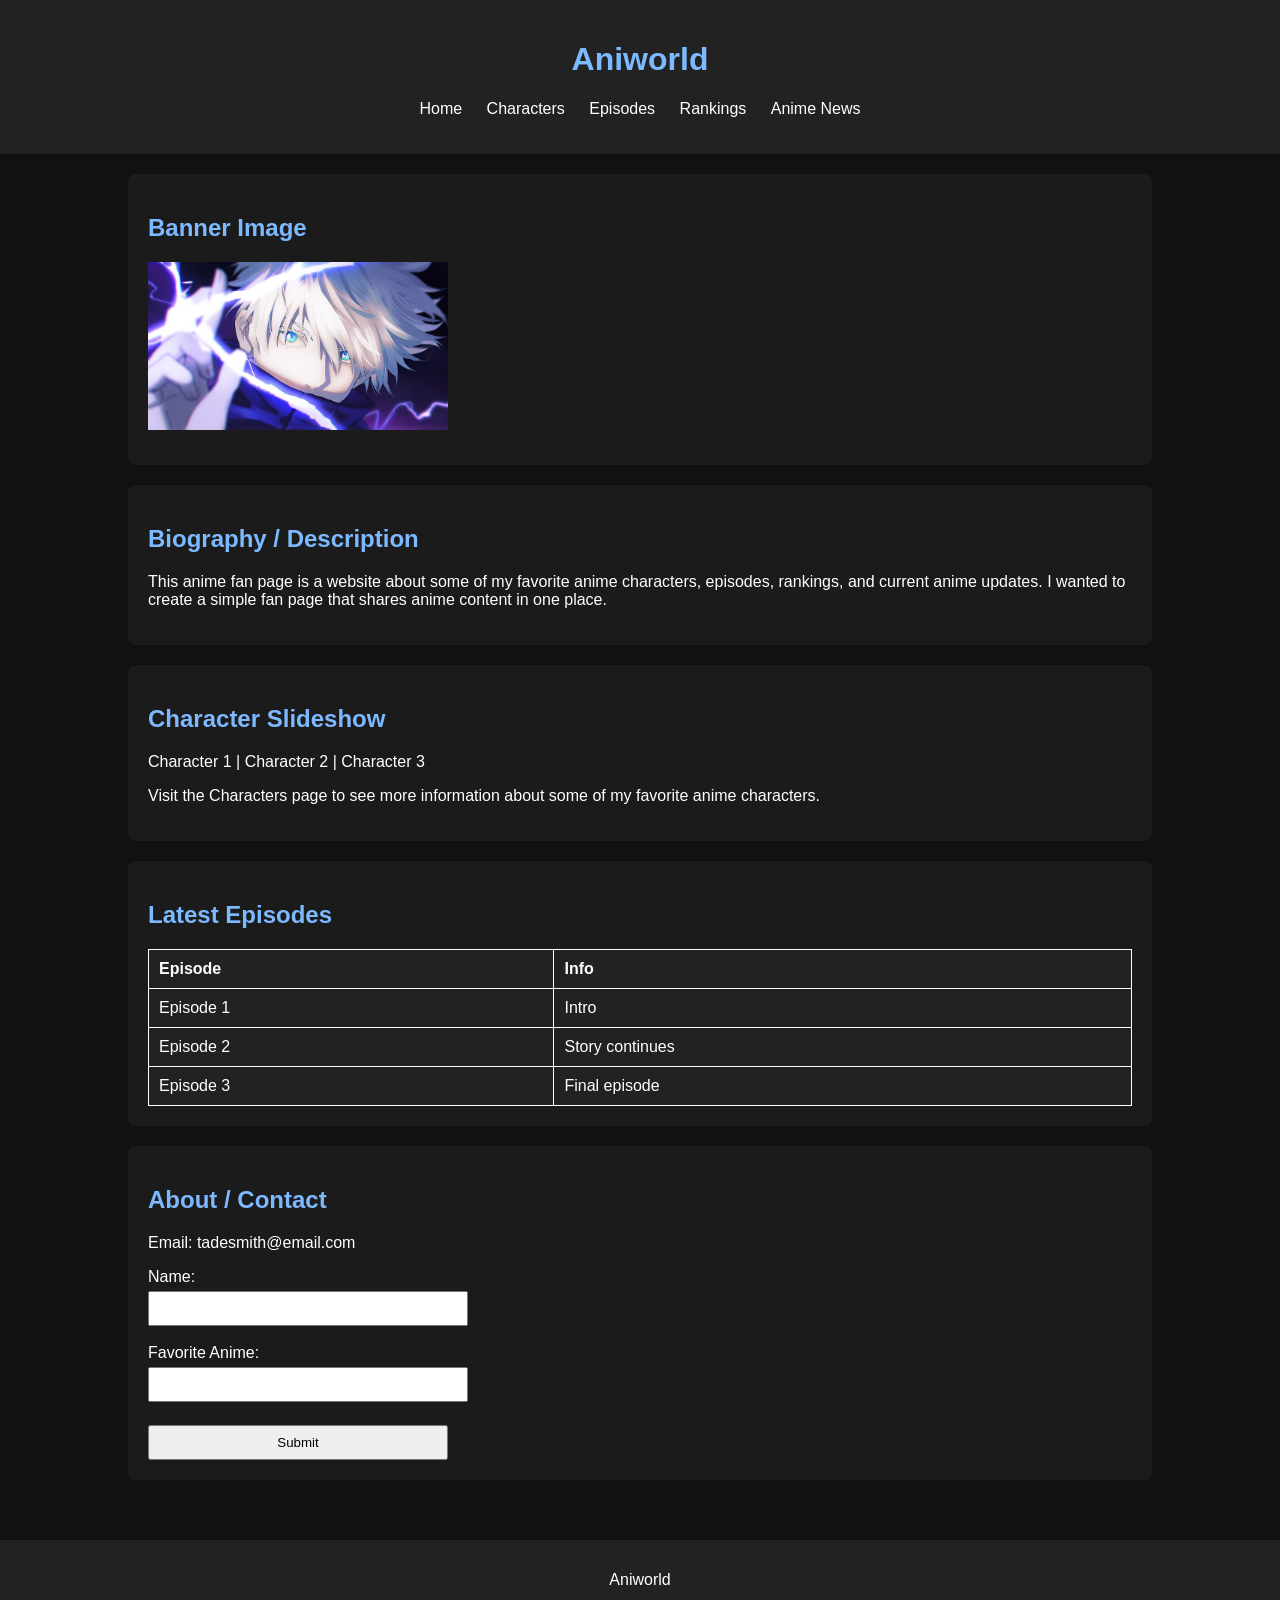
==== index.html @ a0a1e09b "index.html" ====
<!DOCTYPE html>
<html lang="en">

<head>
    <meta charset="UTF-8">
    <meta name="description" content=" Anime Fanpage featuring characters, episodes, rankings, and anime updates.">
    <meta name="viewport" content="width=device-width, initial-scale=1.0">
    <title>Aniworld</title>
    <link rel="stylesheet" href="style.css">
</head>

<body>

    <header>
        <h1>Aniworld</h1>

        <nav>
            <ul>
                <li><a href="index.html">Home</a></li>
                <li><a href="characters.html">Characters</a></li>
                <li><a href="episodes.html">Episodes</a></li>
                <li><a href="rankings.html">Rankings</a></li>
                <li><a href="animenews.html">Anime News</a></li>
            </ul>
        </nav>
    </header>

    <main>

        <section>
            <h2>Banner Image</h2>
            <img src="gojo.jpg" alt="Gojo Satoru banner image" width="300">
        </section>

        <section>
            <h2>Biography / Description</h2>
            <p>
                This anime fan page is a website about some of my favorite anime characters,
                episodes, rankings, and current anime updates. I wanted to create a simple fan page
                that shares anime content in one place.
            </p>
        </section>

        <section>
            <h2>Character Slideshow</h2>
            <p>Character 1 | Character 2 | Character 3</p>
            <p>
                Visit the Characters page to see more information about some of my favorite anime characters.
            </p>
        </section>

        <section>
            <h2>Latest Episodes</h2>

            <table>
                <tr>
                    <th>Episode</th>
                    <th>Info</th>
                </tr>
                <tr>
                    <td>Episode 1</td>
                    <td>Intro</td>
                </tr>
                <tr>
                    <td>Episode 2</td>
                    <td>Story continues</td>
                </tr>
                <tr>
                    <td>Episode 3</td>
                    <td>Final episode</td>
                </tr>
            </table>
        </section>

        <section>
            <h2>About / Contact</h2>
            <p>Email: tadesmith@email.com</p>

            <form>
                <label for="name">Name:</label><br>
                <input type="text" id="name" name="name"><br><br>

                <label for="anime">Favorite Anime:</label><br>
                <input type="text" id="anime" name="anime"><br><br>

                <input type="submit" value="Submit">
            </form>
        </section>

    </main>

   <footer>
    <p>Aniworld</p>
</footer>

</body>

</html>
---- style.css ----
body {
    font-family: Arial, sans-serif;
    background-color: #111;
    color: white;
    margin: 0;
    padding: 0;
}

header {
    background-color: #222;
    text-align: center;
    padding: 20px;
}

h1, h2 {
    color: #7db9ff;
}

nav ul {
    list-style-type: none;
    padding: 0;
}

nav li {
    display: inline;
    margin: 0 10px;
}

nav a {
    color: white;
    text-decoration: none;
}

nav a:hover {
    color: #7db9ff;
}

main {
    width: 80%;
    margin: auto;
    padding: 20px;
}

section {
    background-color: #1b1b1b;
    margin-bottom: 20px;
    padding: 20px;
    border-radius: 8px;
}

img {
    max-width: 100%;
    height: auto;
    display: block;
    margin-bottom: 15px;
}

table {
    width: 100%;
    border-collapse: collapse;
    background-color: #222;
}

table, th, td {
    border: 1px solid white;
}

th, td {
    padding: 10px;
    text-align: left;
}

form input {
    width: 100%;
    max-width: 300px;
    padding: 8px;
    margin-top: 5px;
}

footer {
    background-color: #222;
    text-align: center;
    padding: 15px;
    margin-top: 20px;
}

footer a {
    color: #7db9ff;
}
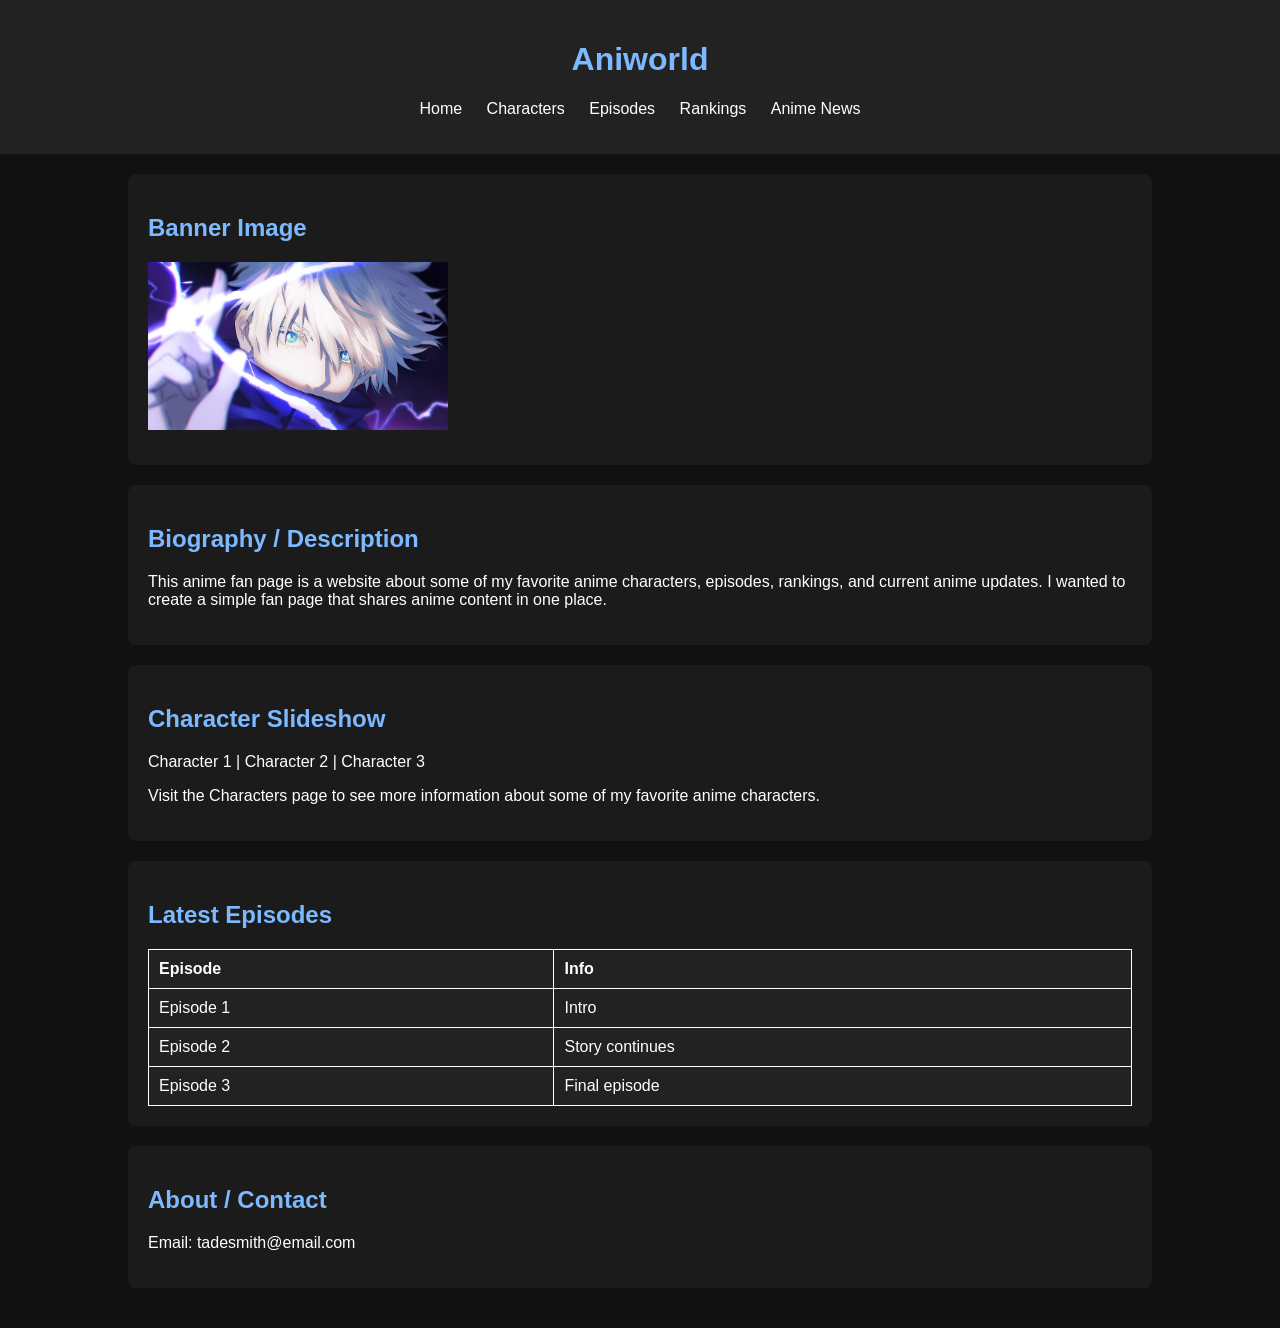
==== commit ee4f2ec6: "index.html" ====
--- a/index.html
+++ b/index.html
@@ -3,7 +3,7 @@
 
 <head>
     <meta charset="UTF-8">
-    <meta name="description" content=" Anime Fanpage featuring characters, episodes, rankings, and anime updates.">
+    <meta name="description" content="Anime fanpage featuring characters, episodes, rankings, and anime updates.">
     <meta name="viewport" content="width=device-width, initial-scale=1.0">
     <title>Aniworld</title>
     <link rel="stylesheet" href="style.css">
@@ -75,24 +75,10 @@
         <section>
             <h2>About / Contact</h2>
             <p>Email: tadesmith@email.com</p>
-
-            <form>
-                <label for="name">Name:</label><br>
-                <input type="text" id="name" name="name"><br><br>
-
-                <label for="anime">Favorite Anime:</label><br>
-                <input type="text" id="anime" name="anime"><br><br>
-
-                <input type="submit" value="Submit">
-            </form>
         </section>
 
     </main>
 
-   <footer>
-    <p>Aniworld</p>
-</footer>
-
 </body>
 
 </html>
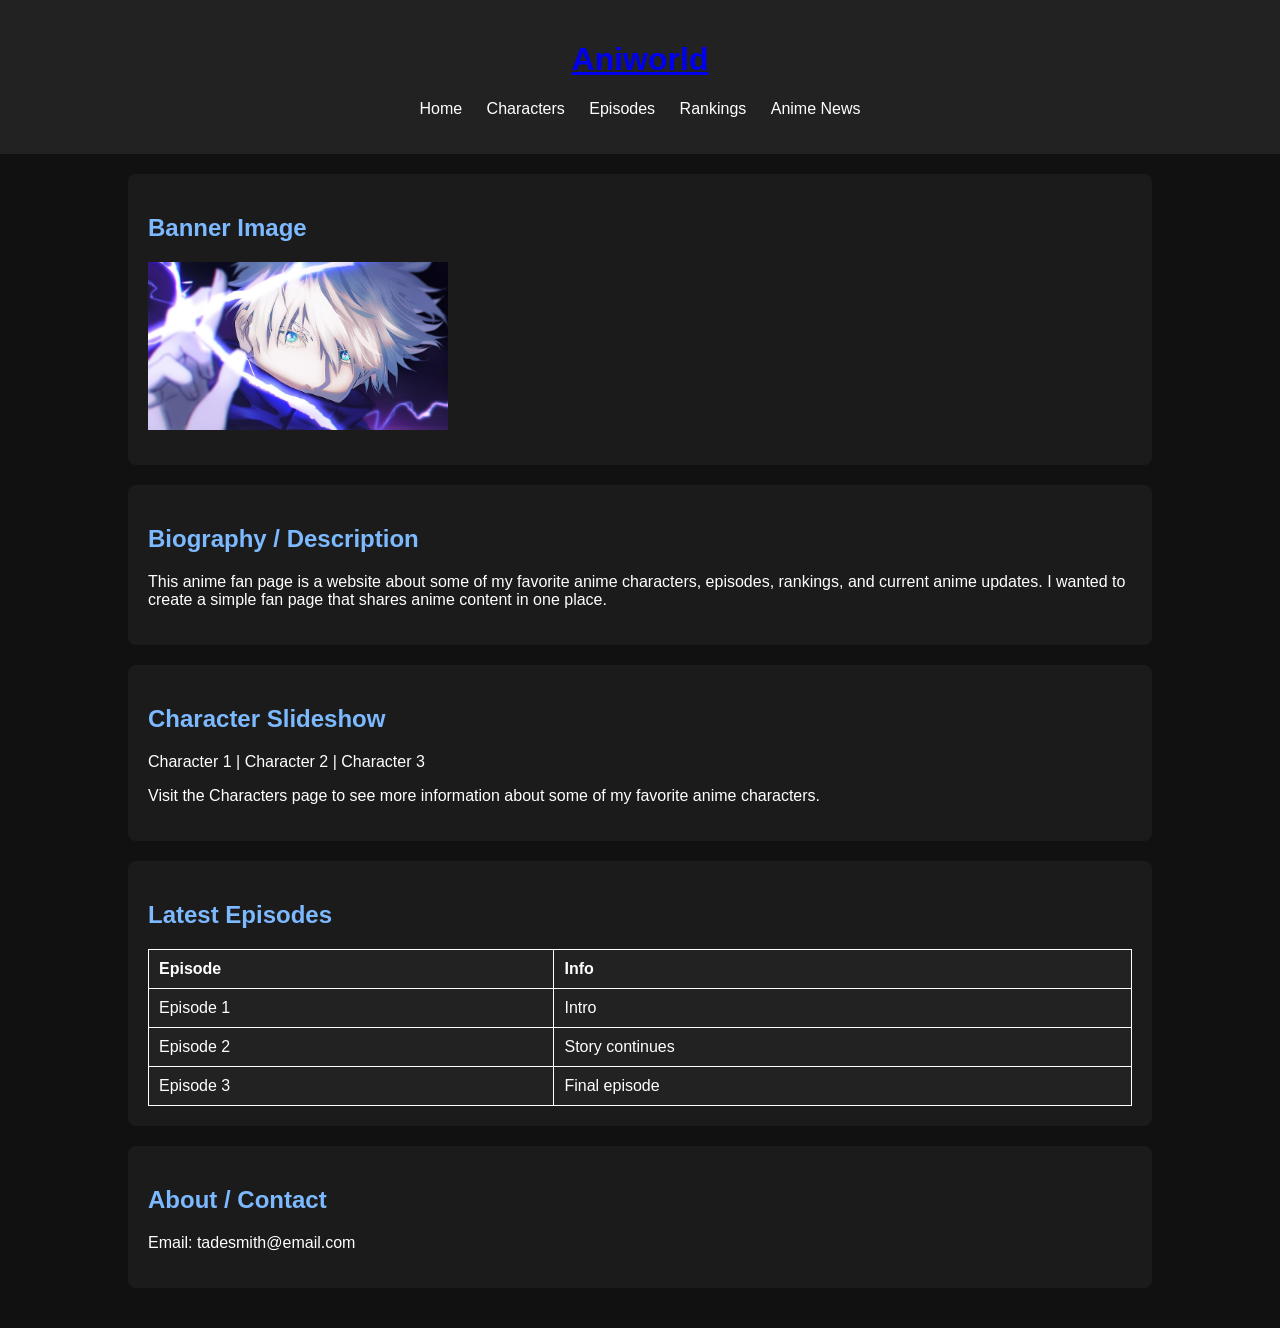
==== commit 02f02b5e: "index.html" ====
--- a/index.html
+++ b/index.html
@@ -12,7 +12,7 @@
 <body>
 
     <header>
-        <h1>Aniworld</h1>
+        <h1><a href="index.html">Aniworld</a></h1>
 
         <nav>
             <ul>
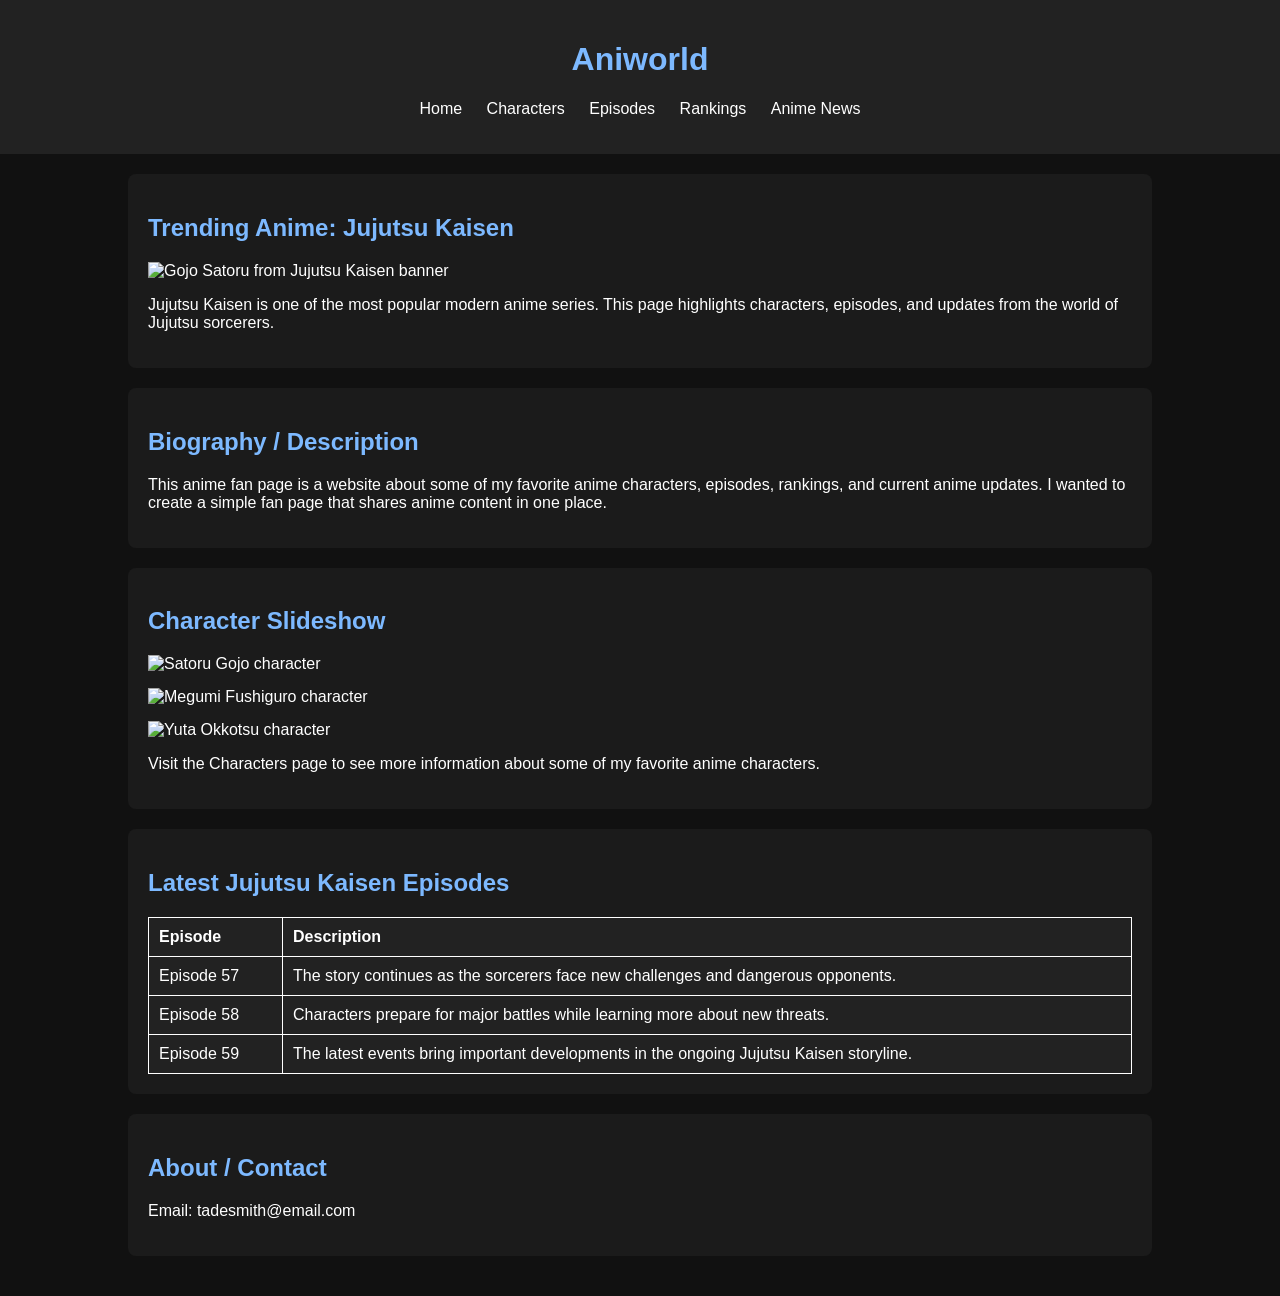
==== commit f046d9cb: "Update index.html" ====
--- a/index.html
+++ b/index.html
@@ -25,15 +25,25 @@
         </nav>
     </header>
 
+
     <main>
 
         <section>
-            <h2>Banner Image</h2>
-            <img src="gojo.jpg" alt="Gojo Satoru banner image" width="300">
+            <h2>Trending Anime: Jujutsu Kaisen</h2>
+
+            <img src="images/gojobanner.jpg" alt="Gojo Satoru from Jujutsu Kaisen banner">
+
+            <p>
+                Jujutsu Kaisen is one of the most popular modern anime series.
+                This page highlights characters, episodes, and updates from the
+                world of Jujutsu sorcerers.
+            </p>
         </section>
+
 
         <section>
             <h2>Biography / Description</h2>
+
             <p>
                 This anime fan page is a website about some of my favorite anime characters,
                 episodes, rankings, and current anime updates. I wanted to create a simple fan page
@@ -41,43 +51,68 @@
             </p>
         </section>
 
+
         <section>
             <h2>Character Slideshow</h2>
-            <p>Character 1 | Character 2 | Character 3</p>
+
+            <img src="images/gojo.jpg" alt="Satoru Gojo character">
+            <img src="images/megumihey.webp" alt="Megumi Fushiguro character">
+            <img src="images/yuta.avif" alt="Yuta Okkotsu character">
+
             <p>
                 Visit the Characters page to see more information about some of my favorite anime characters.
             </p>
         </section>
 
+
         <section>
-            <h2>Latest Episodes</h2>
+            <h2>Latest Jujutsu Kaisen Episodes</h2>
 
             <table>
+
                 <tr>
                     <th>Episode</th>
-                    <th>Info</th>
+                    <th>Description</th>
                 </tr>
+
                 <tr>
-                    <td>Episode 1</td>
-                    <td>Intro</td>
+                    <td>Episode 57</td>
+                    <td>
+                        The story continues as the sorcerers face new challenges
+                        and dangerous opponents.
+                    </td>
                 </tr>
+
                 <tr>
-                    <td>Episode 2</td>
-                    <td>Story continues</td>
+                    <td>Episode 58</td>
+                    <td>
+                        Characters prepare for major battles while learning more
+                        about new threats.
+                    </td>
                 </tr>
+
                 <tr>
-                    <td>Episode 3</td>
-                    <td>Final episode</td>
+                    <td>Episode 59</td>
+                    <td>
+                        The latest events bring important developments in the
+                        ongoing Jujutsu Kaisen storyline.
+                    </td>
                 </tr>
+
             </table>
+
         </section>
+
 
         <section>
             <h2>About / Contact</h2>
+
             <p>Email: tadesmith@email.com</p>
         </section>
 
+
     </main>
+
 
 </body>
 
--- a/style.css
+++ b/style.css
@@ -14,6 +14,15 @@
 
 h1, h2 {
     color: #7db9ff;
+}
+
+header h1 a {
+    color: #7db9ff;
+    text-decoration: none;
+}
+
+header h1 a:hover {
+    color: white;
 }
 
 nav ul {
@@ -61,11 +70,14 @@
     background-color: #222;
 }
 
-table, th, td {
+table,
+th,
+td {
     border: 1px solid white;
 }
 
-th, td {
+th,
+td {
     padding: 10px;
     text-align: left;
 }
@@ -84,6 +96,11 @@
     margin-top: 20px;
 }
 
+table img {
+    width: 120px;
+    height: 160px;
+    object-fit: cover;
+}
 footer a {
     color: #7db9ff;
 }
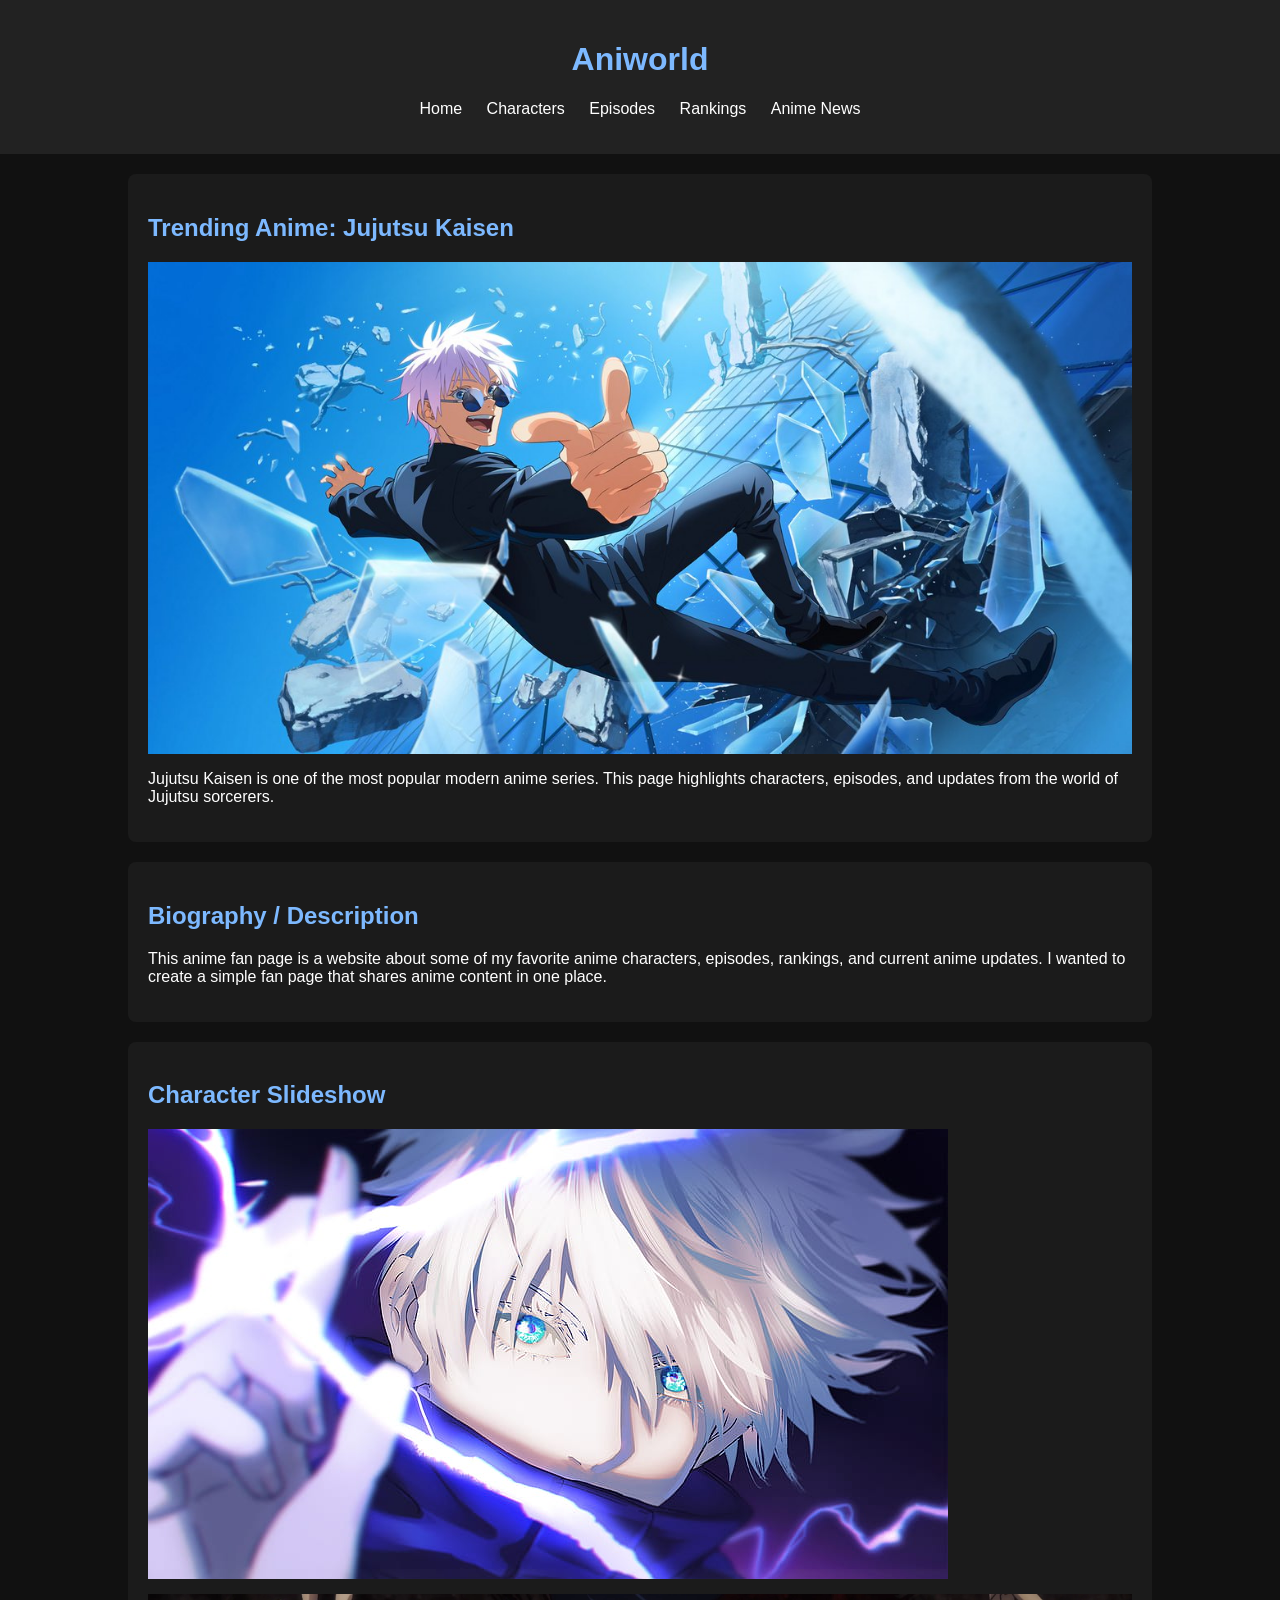
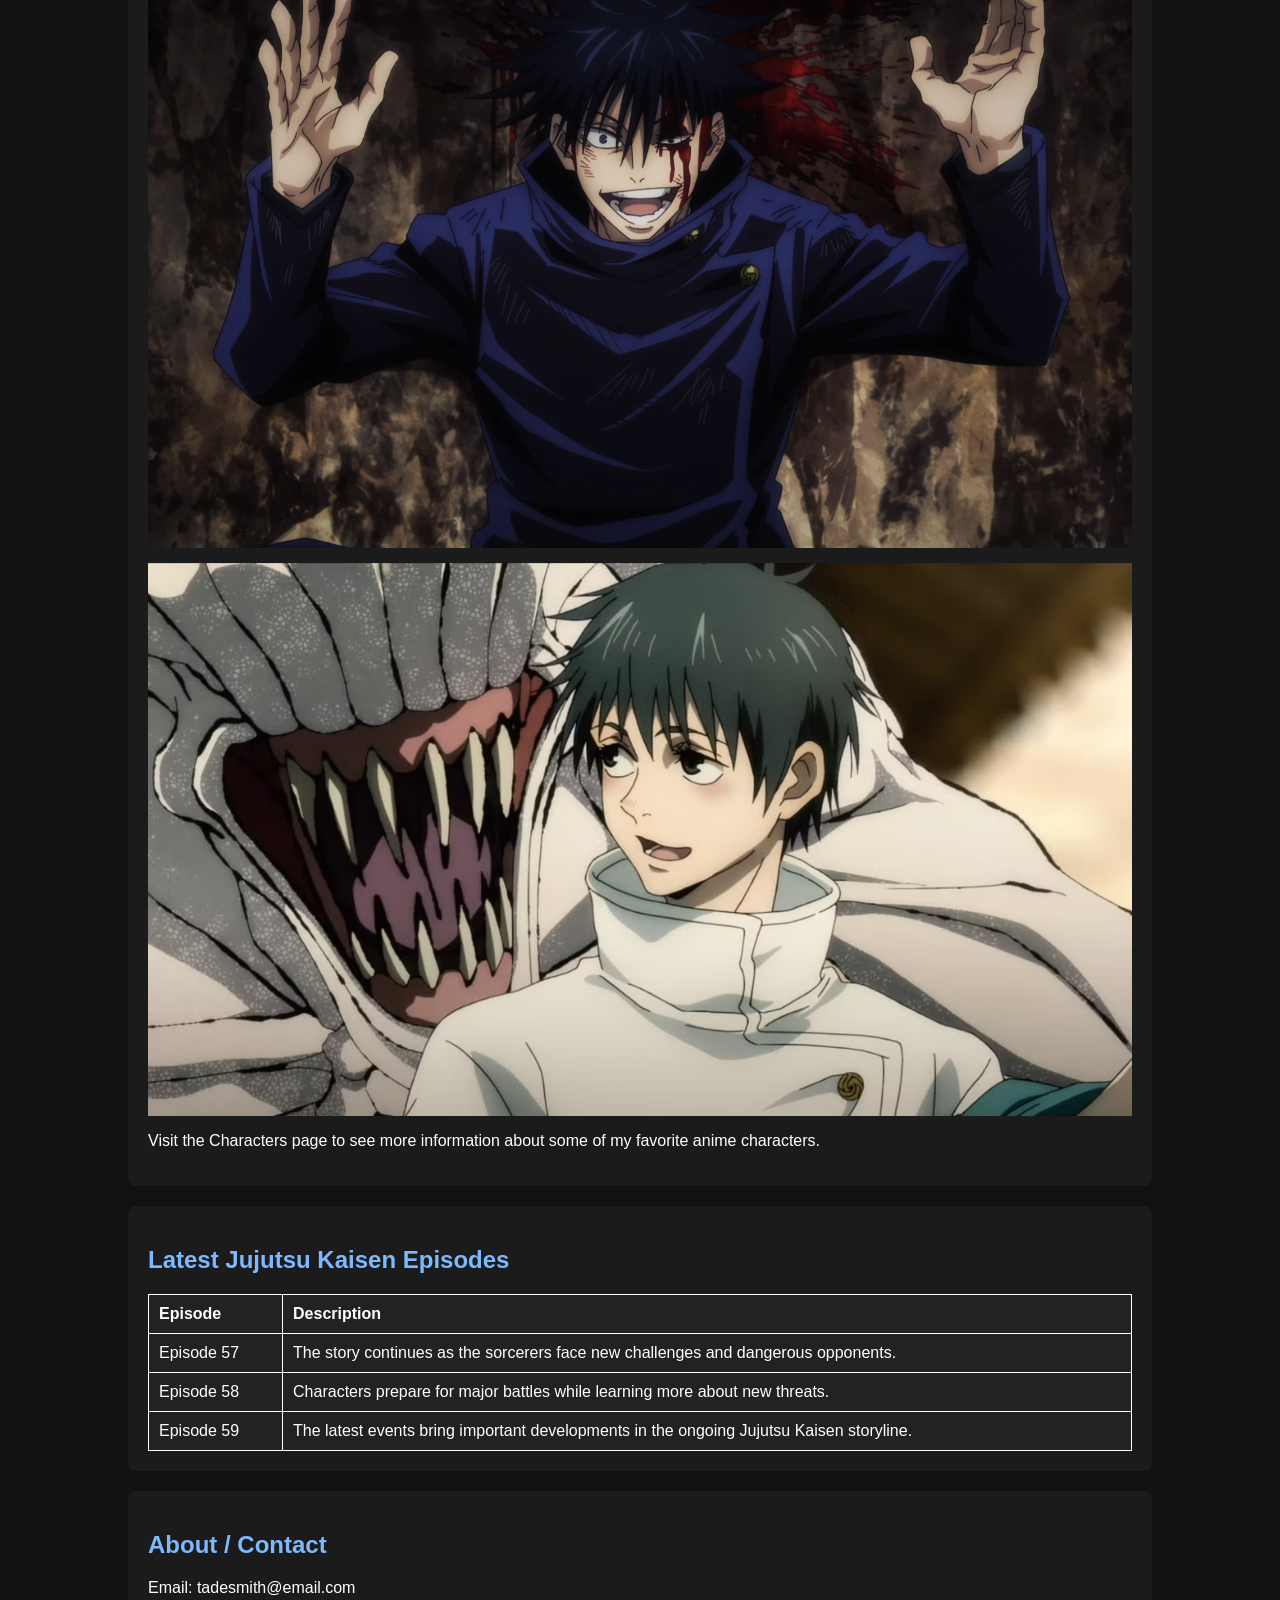
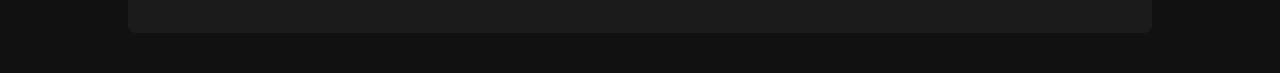
==== commit 4f88a060: "Update index.html" ====
--- a/index.html
+++ b/index.html
@@ -25,13 +25,12 @@
         </nav>
     </header>
 
-
     <main>
 
         <section>
             <h2>Trending Anime: Jujutsu Kaisen</h2>
 
-            <img src="images/gojobanner.jpg" alt="Gojo Satoru from Jujutsu Kaisen banner">
+            <img src="gojobanner.jpg" alt="Gojo Satoru from Jujutsu Kaisen banner">
 
             <p>
                 Jujutsu Kaisen is one of the most popular modern anime series.
@@ -39,7 +38,6 @@
                 world of Jujutsu sorcerers.
             </p>
         </section>
-
 
         <section>
             <h2>Biography / Description</h2>
@@ -51,25 +49,22 @@
             </p>
         </section>
 
-
         <section>
             <h2>Character Slideshow</h2>
 
-            <img src="images/gojo.jpg" alt="Satoru Gojo character">
-            <img src="images/megumihey.webp" alt="Megumi Fushiguro character">
-            <img src="images/yuta.avif" alt="Yuta Okkotsu character">
+            <img src="gojo.jpg" alt="Satoru Gojo character">
+            <img src="megumihey.webp" alt="Megumi Fushiguro character">
+            <img src="yuta.avif" alt="Yuta Okkotsu character">
 
             <p>
                 Visit the Characters page to see more information about some of my favorite anime characters.
             </p>
         </section>
 
-
         <section>
             <h2>Latest Jujutsu Kaisen Episodes</h2>
 
             <table>
-
                 <tr>
                     <th>Episode</th>
                     <th>Description</th>
@@ -77,32 +72,20 @@
 
                 <tr>
                     <td>Episode 57</td>
-                    <td>
-                        The story continues as the sorcerers face new challenges
-                        and dangerous opponents.
-                    </td>
+                    <td>The story continues as the sorcerers face new challenges and dangerous opponents.</td>
                 </tr>
 
                 <tr>
                     <td>Episode 58</td>
-                    <td>
-                        Characters prepare for major battles while learning more
-                        about new threats.
-                    </td>
+                    <td>Characters prepare for major battles while learning more about new threats.</td>
                 </tr>
 
                 <tr>
                     <td>Episode 59</td>
-                    <td>
-                        The latest events bring important developments in the
-                        ongoing Jujutsu Kaisen storyline.
-                    </td>
+                    <td>The latest events bring important developments in the ongoing Jujutsu Kaisen storyline.</td>
                 </tr>
-
             </table>
-
         </section>
-
 
         <section>
             <h2>About / Contact</h2>
@@ -110,9 +93,7 @@
             <p>Email: tadesmith@email.com</p>
         </section>
 
-
     </main>
-
 
 </body>
 
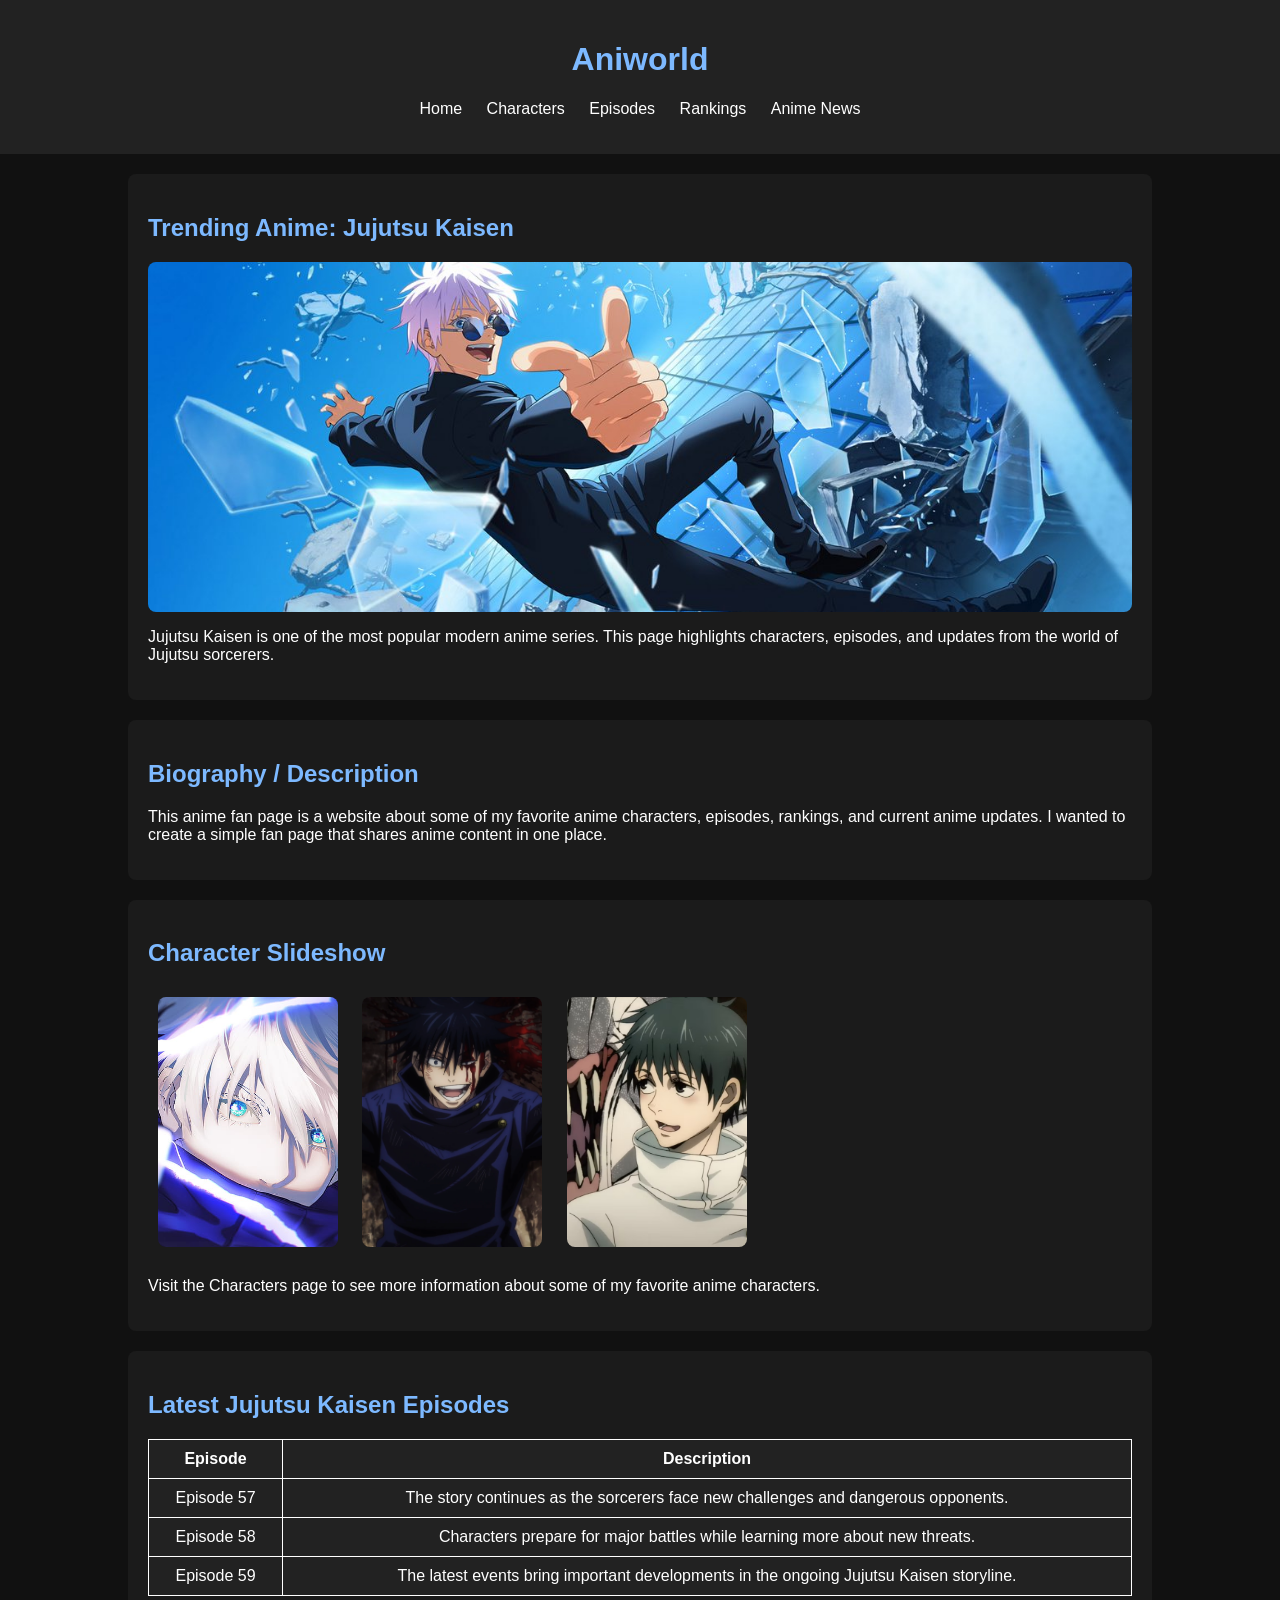
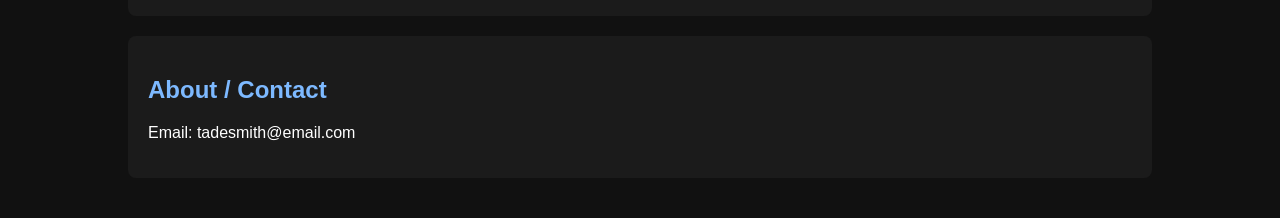
==== commit 9cf71edc: "Update index.html" ====
--- a/index.html
+++ b/index.html
@@ -52,9 +52,9 @@
         <section>
             <h2>Character Slideshow</h2>
 
-            <img src="gojo.jpg" alt="Satoru Gojo character">
-            <img src="megumihey.webp" alt="Megumi Fushiguro character">
-            <img src="yuta.avif" alt="Yuta Okkotsu character">
+            <img class="slideshow-img" src="gojo.jpg" alt="Satoru Gojo character">
+            <img class="slideshow-img" src="megumihey.webp" alt="Megumi Fushiguro character">
+            <img class="slideshow-img" src="yuta.avif" alt="Yuta Okkotsu character">
 
             <p>
                 Visit the Characters page to see more information about some of my favorite anime characters.
--- a/style.css
+++ b/style.css
@@ -12,7 +12,8 @@
     padding: 20px;
 }
 
-h1, h2 {
+h1,
+h2 {
     color: #7db9ff;
 }
 
@@ -57,11 +58,39 @@
     border-radius: 8px;
 }
 
+/* General images */
 img {
     max-width: 100%;
     height: auto;
     display: block;
     margin-bottom: 15px;
+}
+
+/* Banner image */
+section:first-of-type img {
+    width: 100%;
+    max-height: 350px;
+    object-fit: cover;
+    border-radius: 8px;
+}
+
+/* Character slideshow */
+.slideshow-img {
+    width: 180px;
+    height: 250px;
+    object-fit: cover;
+    display: inline-block;
+    margin: 10px;
+    border-radius: 8px;
+}
+
+/* Ranking table images */
+table img {
+    width: 120px;
+    height: 160px;
+    object-fit: cover;
+    display: block;
+    margin: auto;
 }
 
 table {
@@ -79,7 +108,7 @@
 th,
 td {
     padding: 10px;
-    text-align: left;
+    text-align: center;
 }
 
 form input {
@@ -96,11 +125,6 @@
     margin-top: 20px;
 }
 
-table img {
-    width: 120px;
-    height: 160px;
-    object-fit: cover;
-}
 footer a {
     color: #7db9ff;
 }
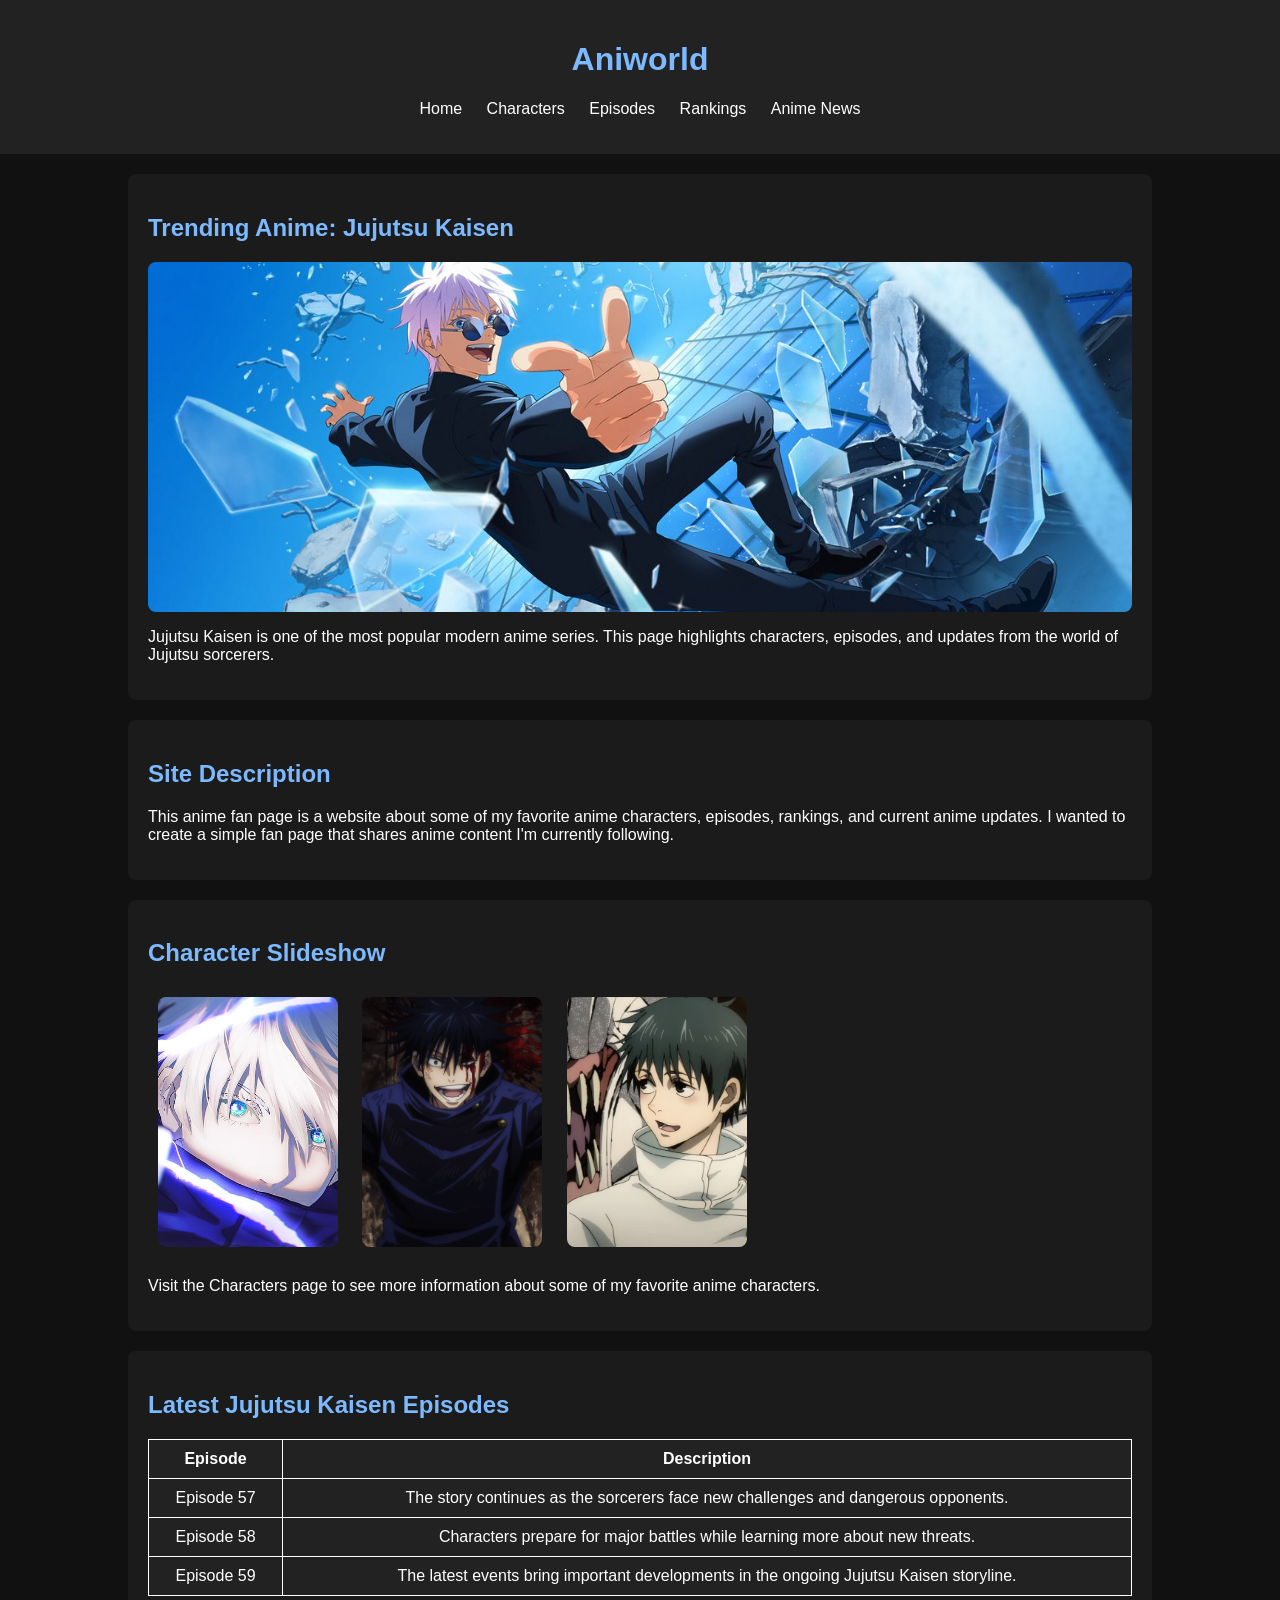
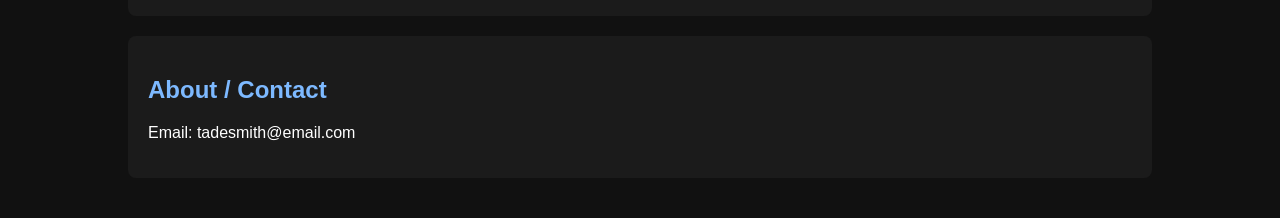
==== commit 8faa0cce: "Update index.html" ====
--- a/index.html
+++ b/index.html
@@ -40,12 +40,12 @@
         </section>
 
         <section>
-            <h2>Biography / Description</h2>
+            <h2> Site Description</h2>
 
             <p>
                 This anime fan page is a website about some of my favorite anime characters,
                 episodes, rankings, and current anime updates. I wanted to create a simple fan page
-                that shares anime content in one place.
+                that shares anime content I'm currently following.
             </p>
         </section>
 
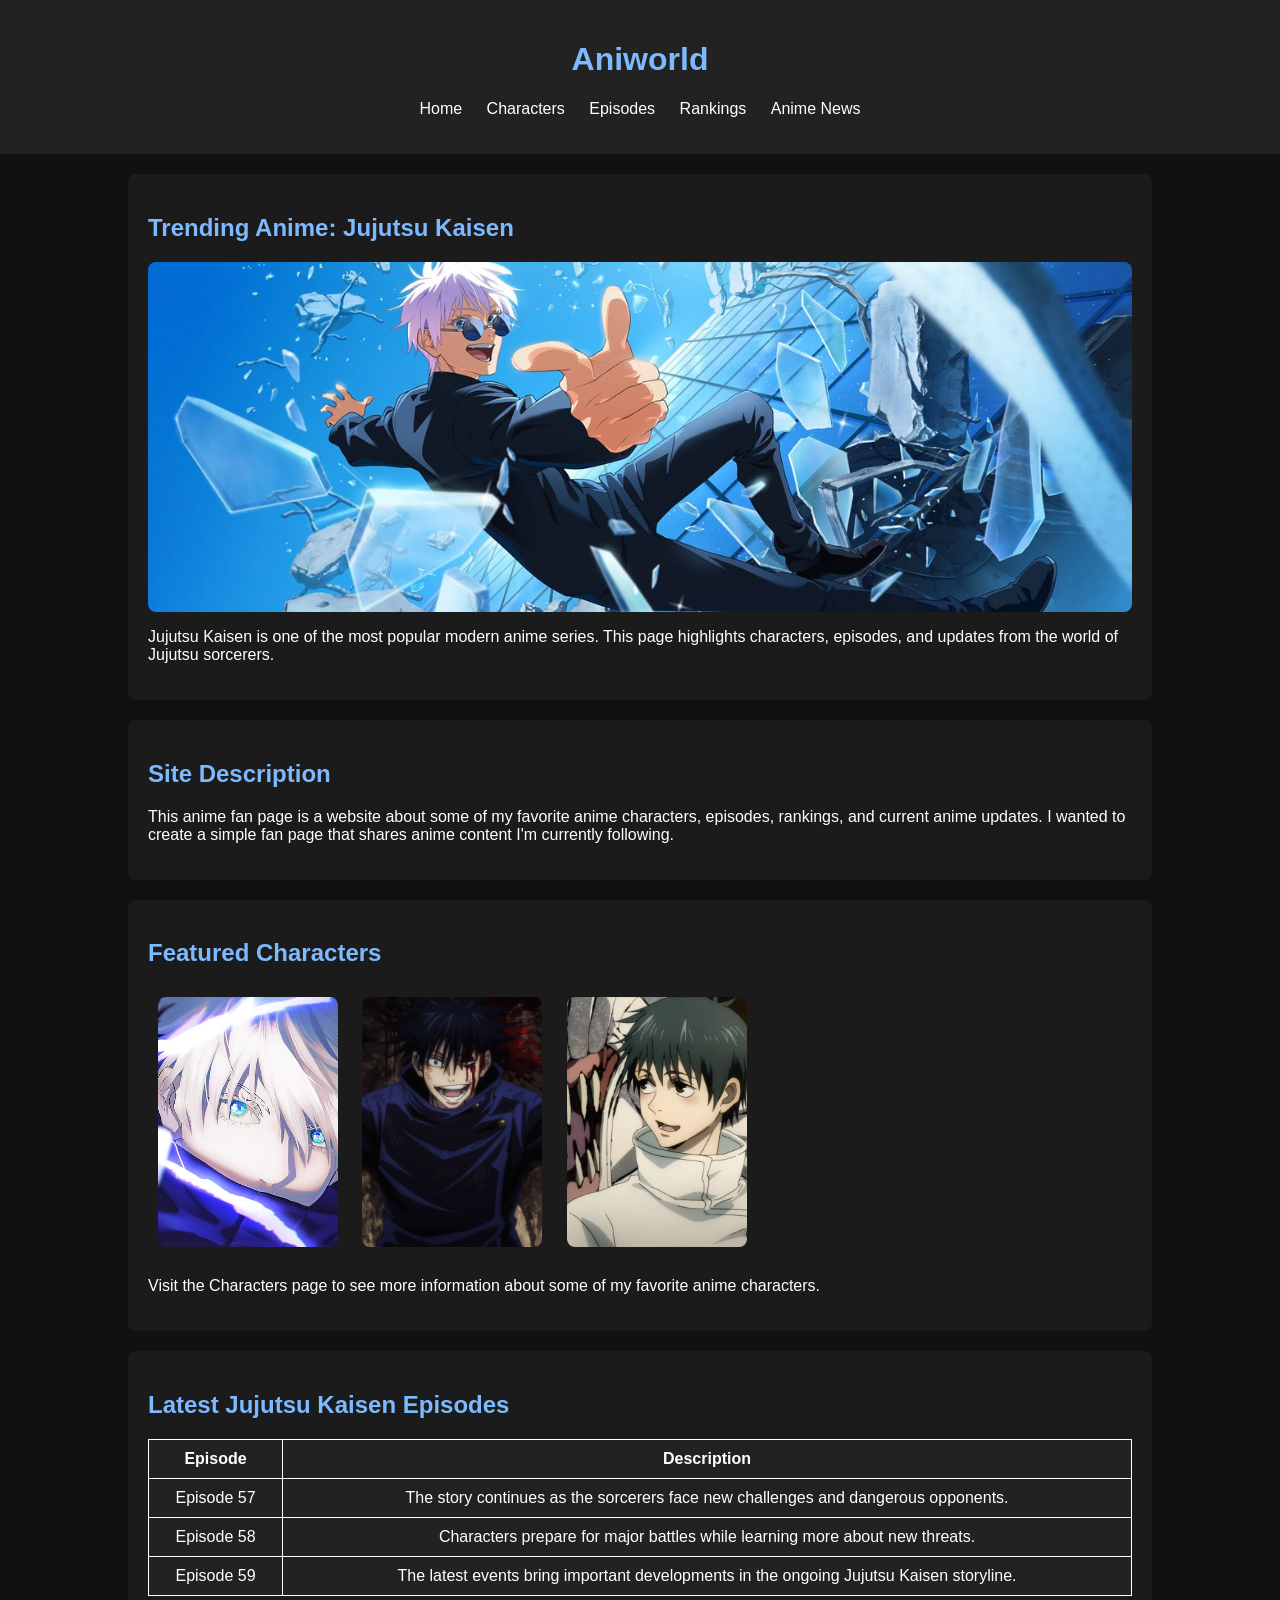
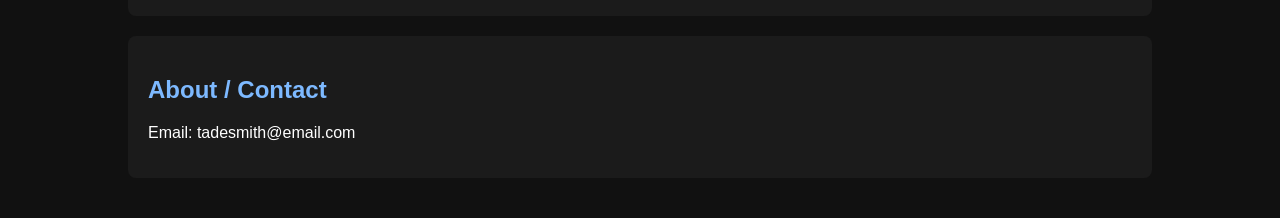
==== commit 99fd112b: "Update index.html" ====
--- a/index.html
+++ b/index.html
@@ -50,7 +50,7 @@
         </section>
 
         <section>
-            <h2>Character Slideshow</h2>
+            <h2>Featured Characters</h2>
 
             <img class="slideshow-img" src="gojo.jpg" alt="Satoru Gojo character">
             <img class="slideshow-img" src="megumihey.webp" alt="Megumi Fushiguro character">
